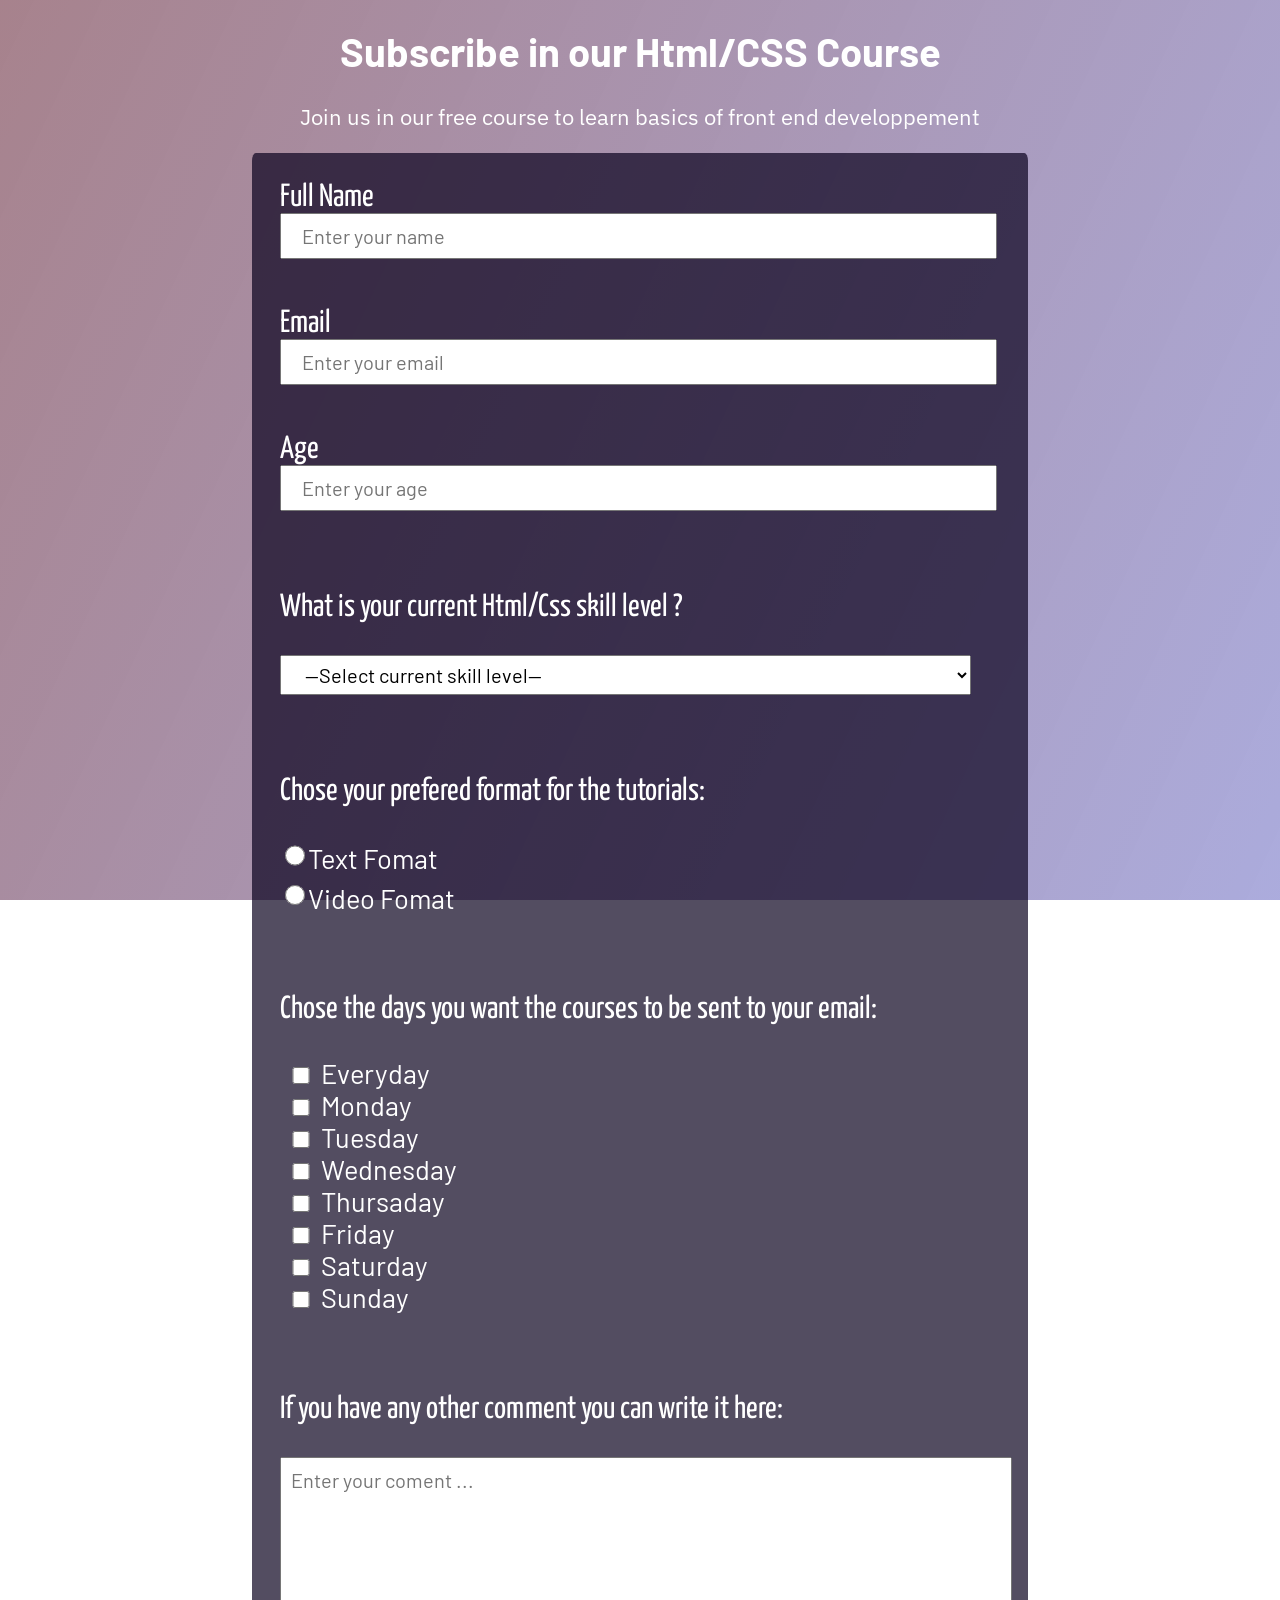
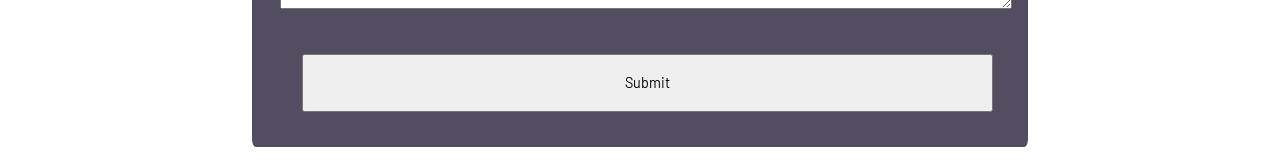
==== survey_form/index.html @ bce31227 "Add files via upload" ====
<!DOCTYPE html>
<html lang="en">
<head>
    <meta charset="UTF-8">
    <meta http-equiv="X-UA-Compatible" content="IE=edge">
    <meta name="viewport" content="width=device-width, initial-scale=1.0">
    <link rel="stylesheet" href="survey-form.css"></link>
    <title>Survey form</title>
</head>

      <div>
        <!--Barlow bold 700-->
       <link rel="preconnect" href="https://fonts.googleapis.com">
      <link rel="preconnect" href="https://fonts.gstatic.com" crossorigin>
      <link href="https://fonts.googleapis.com/css2?family=Barlow:wght@700&display=swap" rel="stylesheet"> 
        <!--IBM Plex Sans Light 300 italic-->
        <link rel="preconnect" href="https://fonts.googleapis.com">
      <link rel="preconnect" href="https://fonts.gstatic.com" crossorigin>
      <link href="https://fonts.googleapis.com/css2?family=IBM+Plex+Sans:ital,wght@1,300&display=swap" rel="stylesheet"> 
        <!--Yanone Kaffeesatz-->
        <link rel="preconnect" href="https://fonts.gstatic.com">
      <link href="https://fonts.googleapis.com/css2?family=Yanone+Kaffeesatz:wght@500&display=swap" rel="stylesheet"> 
        <!-- Barlow Medium 500 -->
        <link rel="preconnect" href="https://fonts.googleapis.com">
      <link rel="preconnect" href="https://fonts.gstatic.com" crossorigin>
      <link href="https://fonts.googleapis.com/css2?family=Barlow:wght@500&display=swap" rel="stylesheet"> 
      </div>
      <main>
      <header id="header">
        <h1 id="title">Subscribe in our Html/CSS Course</h1>
        <p id="description">Join us in our free course to learn basics of front end developpement</p>
      </header>
      <form id="survey-form">
        <div class="form-group">
          <label id="name-label" for="name">Full Name </label>
          <input id="name" type="text" name="name" placeholder="Enter your name" required>
        </div>
        <div class="form-group">
          <label id="email-label" for="email">Email</label>
          <input id="email" type="email" name="email" placeholder="Enter your email" required="">
        </div>
        <div class="form-group">
          <label id="number-label" for="number">Age</label>
          <input id="number" name="age" type="number" min="10" max="100" placeholder="Enter your age">
        </div>
        <div class="form-group">
          <p class="long-labels">What is your current Html/Css skill level ?</p>
          <select id="dropdown" name="role" required>
            <option selected="" value="">--Select current skill level-- </option>
            <option value="beginner">Beginner</option>
            <option value="intermediate">Intermediate</option>
            <option value="expert">Expert</option>
          </select>
        </div>
        <div class="form-group">
          <p class="long-labels">Chose your prefered format for the tutorials:</p>
          <label class="user-preference-label">
            <input class="input-radio" name="user-preference" type="radio" value="text format" required>Text Fomat
          </label>
          <label class="user-preference-label">
            <input class="input-radio" name="user-preference" type="radio" value="video format" required>Video Fomat
          </label>
        </div>
        <div class="form-group">
          <p class="long-labels">Chose the days you want the courses to be sent to your email:</p>
          <label class="prefered-day-label"><input class="prefered-day" name="prefered-day" value="everyday" type="checkbox">Everyday</label>
          <label class="prefered-day-label"><input class="prefered-day" name="prefered-day" value="monday" type="checkbox">Monday</label>
          <label class="prefered-day-label"><input class="prefered-day" name="prefered-day" value="tuesday" type="checkbox">Tuesday</label>
          <label class="prefered-day-label"><input class="prefered-day" name="prefered-day" value="wednesday" type="checkbox">Wednesday</label>
          <label class="prefered-day-label"><input class="prefered-day" name="prefered-day" value="thursday" type="checkbox">Thursaday</label>
          <label class="prefered-day-label"><input class="prefered-day" name="prefered-day" value="friday" type="checkbox">Friday</label>
          <label class="prefered-day-label"><input class="prefered-day" name="prefered-day" value="saturday" type="checkbox">Saturday</label>
          <label class="prefered-day-label"><input class="prefered-day" name="prefered-day" value="sunday" type="checkbox">Sunday</label>
        </div>
        <div class="form-group">
          <p class="long-labels">If you have any other comment you can write it here:</p>
          <textarea id="comment" name="comment" placeholder="Enter your coment ..." ></textarea>
        </div>
        <div class="form-group">
          <button id="submit" type="submit">Submit</button>
        </div>
      </form>
      </main>
      
</body>
</html>
---- survey_form/survey-form.css ----
body::before {
  content: "";
  position: fixed;
  top: 0;
  left: 0;
  height: 100%;
  width: 100%;
  z-index: -1;
  background: var(--color-darkblue);
  background-image: linear-gradient(
      115deg,
      rgba(145, 99, 112, 0.8),
      rgba(136, 136, 206, 0.7)
    ),
    url(https://images.pexels.com/photos/5926382/pexels-photo-5926382.jpeg?auto=compress&cs=tinysrgb&dpr=2&h=650&w=940);
  background-size: cover;
  background-repeat: no-repeat;
  background-position: center;
}

#header {
  text-align: center;
}
#title {
  font-family: "Barlow", sans-serif;
  font-size: 2.5em;
  color: white;
}
#description {
  font-family: "IBM Plex Sans", sans-serif;
  font-size: 1.4em;
  color: white;
}
#survey-form {
  background-color: rgba(10, 2, 30, 0.7);
  border-radius: 0.5%;
  margin: 0 auto 1.25rem auto;
  padding: 0.25rem;
  width: 60vw;
  color: white;
  display: grid;
  grid-template-columns: repeat(auto-fit, minmax(1fr, 1fr));
}
@media only screen and (max-width: 800px) {
  #survey-form {
    width: 90%;
  }
}
.form-group {
  margin: 1.5em;
  left: 0em;
  right: 0em;
}
#name-label {
  font-family: "Yanone Kaffeesatz", sans-serif;
  font-size: 2em;
  text-indent: 50px;
  margin: 0em 0em 0.5em 0em;
}
#name {
  font-family: "Barlow", sans-serif;
  font-size: 1.25em;
  display: block;
  width: 96%;
  height: 2em;
  padding-left: 1em;
}
#email-label {
  font-family: "Yanone Kaffeesatz", sans-serif;
  font-size: 2em;
}
#email {
  font-family: "Barlow", sans-serif;
  font-size: 1.25em;
  display: block;
  width: 96%;
  height: 2em;
  padding-left: 1em;
}
#number-label {
  font-family: "Yanone Kaffeesatz", sans-serif;
  font-size: 2em;
}
#number {
  font-family: "Barlow", sans-serif;
  font-size: 1.25em;
  display: block;
  width: 96%;
  height: 2em;
  padding-left: 1em;
}
.long-labels {
  font-family: "Yanone Kaffeesatz", sans-serif;
  font-size: 2em;
}
#dropdown {
  font-family: "Barlow", sans-serif;
  font-size: 1.25em;
  width: 96%;
  height: 2em;
  padding-left: 1em;
  cursor: pointer;
}
.user-preference-label {
  display: block;
  margin-top: 5px;
  font-family: "Barlow", sans-serif;
  font-size: 1.7em;
}
.input-radio {
  width: 1.5em;
  height: 2em;
  padding-left: 1em;
  cursor: pointer;
}
.prefered-day-label {
  display: block;
  font-family: "Barlow", sans-serif;
  font-size: 1.7em;
}
.prefered-day {
  font-size: 1.25em;
  width: 1em;
  height: 0.5em;
  cursor: pointer;
}
#comment {
  font-family: "Barlow", sans-serif;
  font-size: 1.25em;
  width: 100%;
  height: 7em;
  padding: 0.5em 0em 0em 0.5em;
  resize: vertical;
}
#submit {
  font-family: "Barlow", sans-serif;
  font-size: 0.9em;
  float: center;
  width: 96%;
  height: 4em;
  position: relative;
  left: 1.5em;
  bottom: 0.5em;
  cursor: pointer;
}
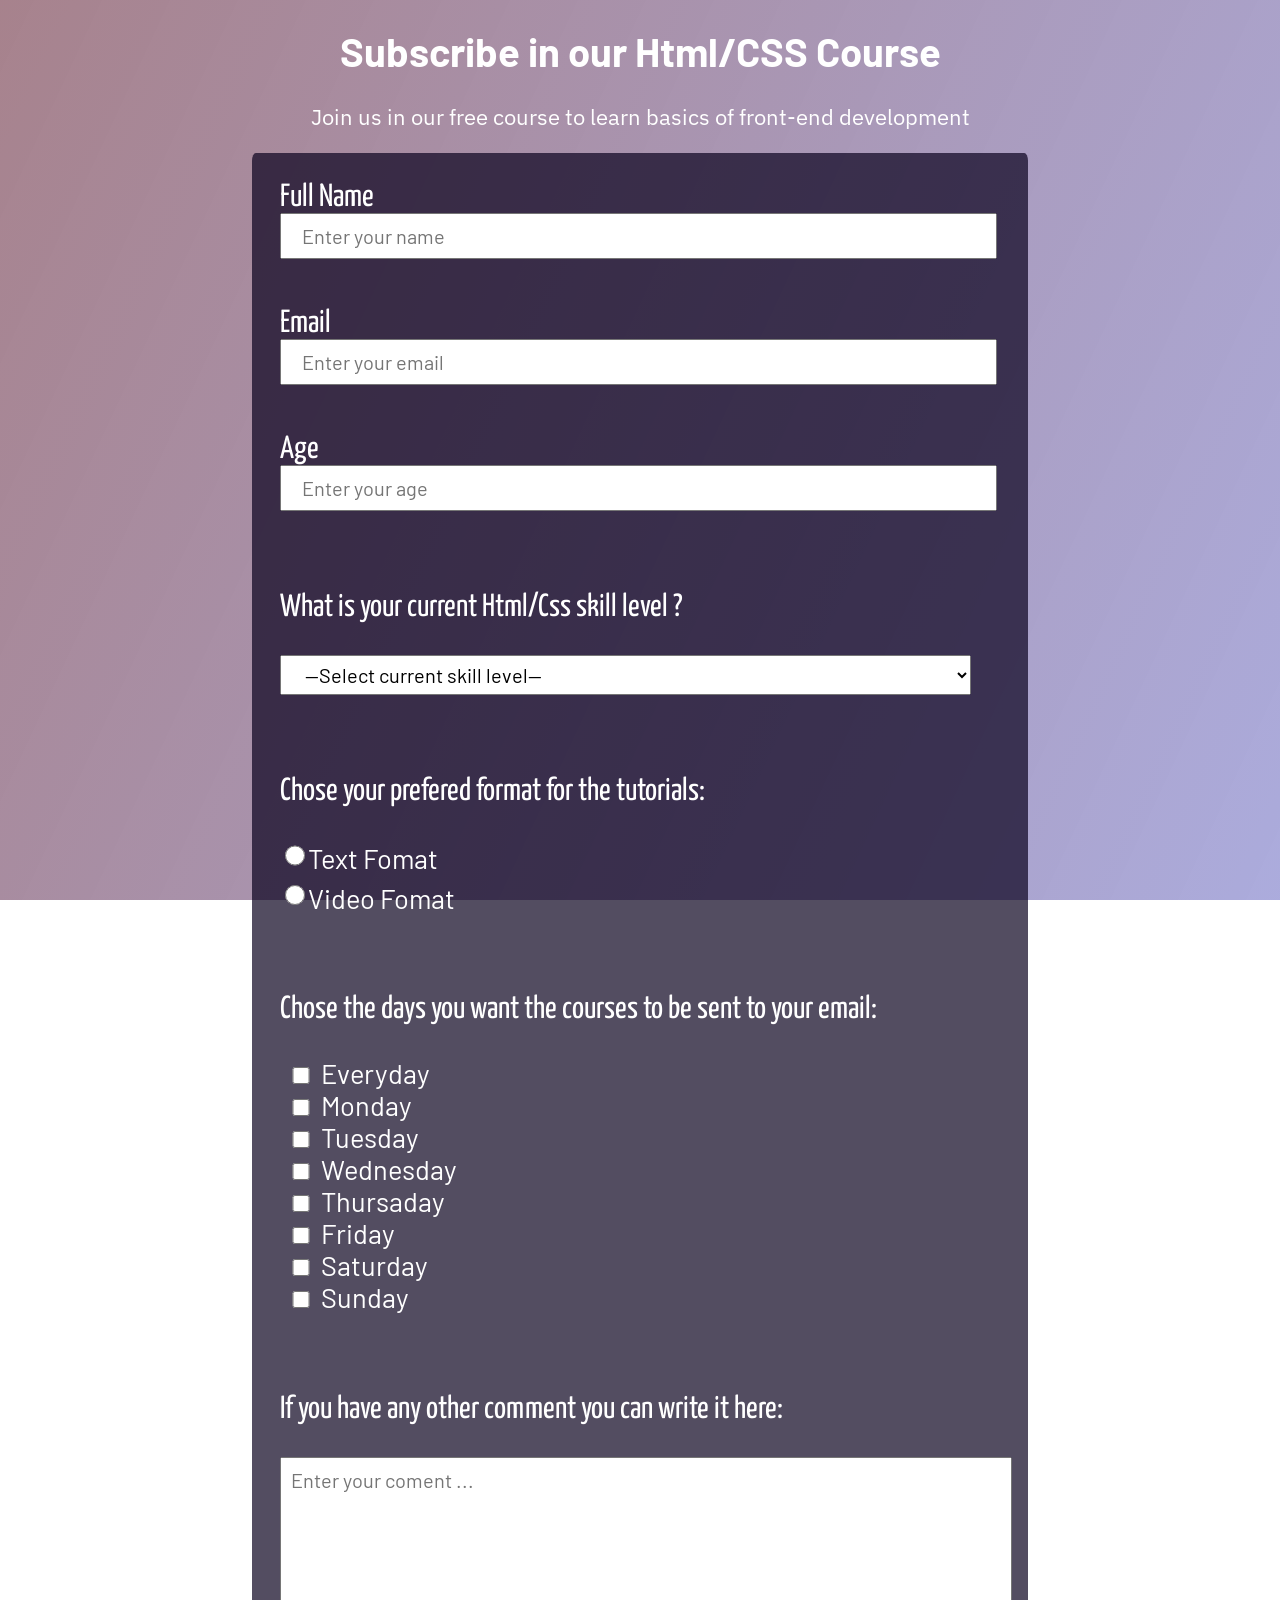
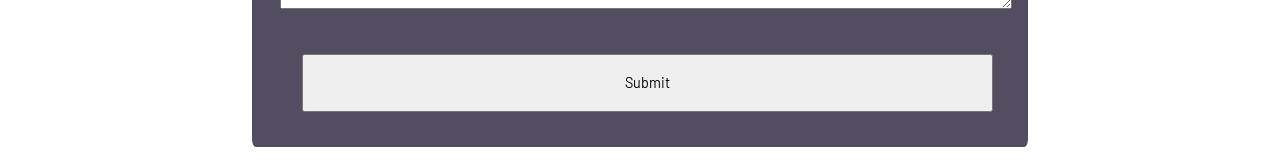
==== commit 43998c71: "Update index.html" ====
--- a/survey_form/index.html
+++ b/survey_form/index.html
@@ -28,7 +28,7 @@
       <main>
       <header id="header">
         <h1 id="title">Subscribe in our Html/CSS Course</h1>
-        <p id="description">Join us in our free course to learn basics of front end developpement</p>
+        <p id="description">Join us in our free course to learn basics of front-end development</p>
       </header>
       <form id="survey-form">
         <div class="form-group">
@@ -83,4 +83,4 @@
       </main>
       
 </body>
-</html>+</html>
